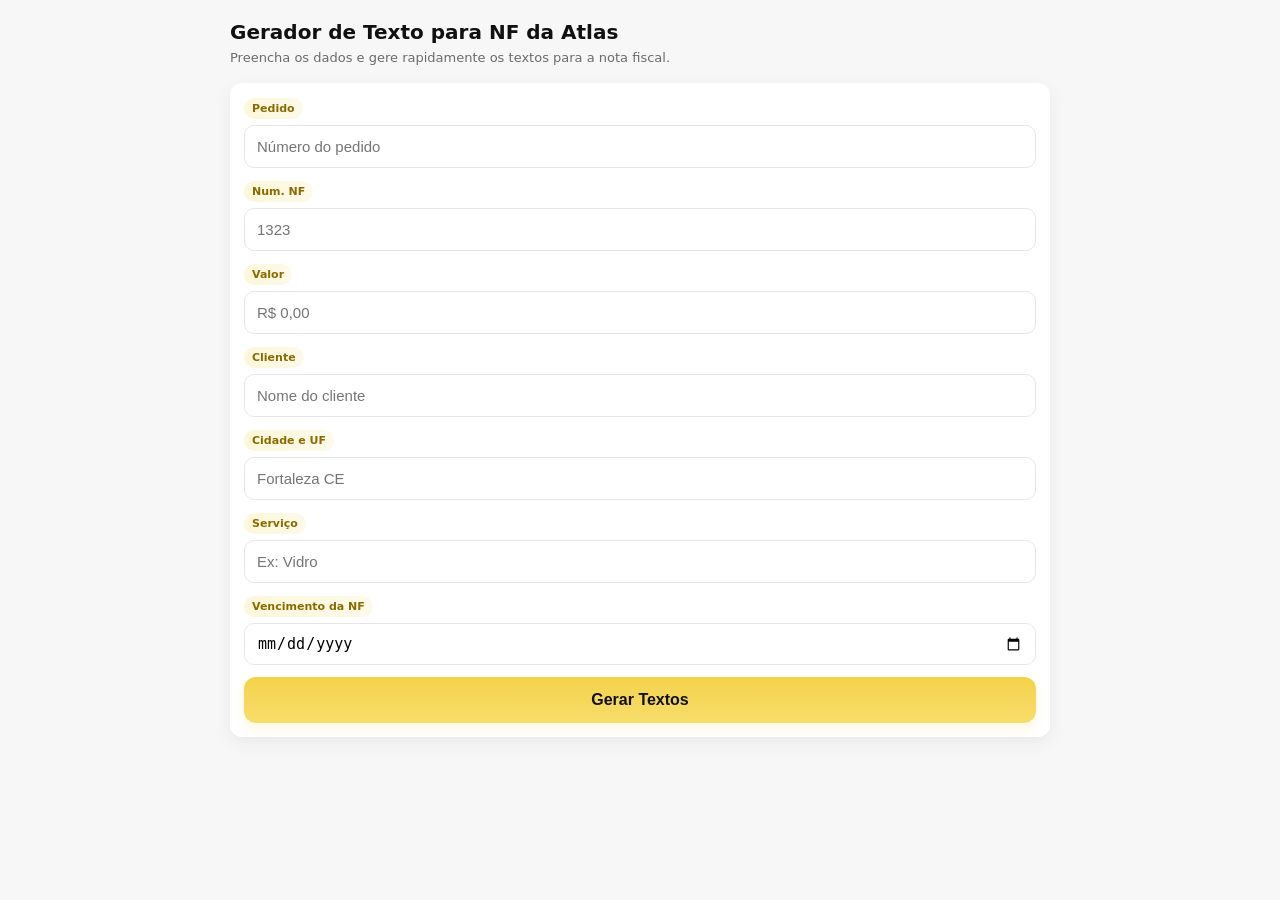
==== gerador-nf.html @ c77c465f "Add new HTML files for NF text generator with updated styles and functionality" ====
<!doctype html>
<html lang="pt-BR">
<head>
  <meta charset="utf-8" />
  <meta name="viewport" content="width=device-width,initial-scale=1" />
  <title>Gerador de Texto para NF da Atlas</title>
  <!-- HTML -->
  <style>
    /* CSS - Mobile first, clean and modern */
    :root{
      --bg:#f7f7f8;
      --card:#ffffff;
      --muted:#6b6b6b;
      --accent:#f7dd6b;
      --accent-strong:#f4d24b;
      --radius:12px;
      --shadow: 0 6px 18px rgba(21,21,21,0.06);
      --glass: rgba(255,255,255,0.6);
      --mono: 'Courier New', ui-monospace, SFMono-Regular, Menlo, Monaco, monospace;
    }
    html,body{height:100%;}
    body{
      margin:0;
      font-family: Inter, system-ui, -apple-system, "Segoe UI", Roboto, "Helvetica Neue", Arial;
      background:var(--bg);
      color:#111;
      -webkit-font-smoothing:antialiased;
      -moz-osx-font-smoothing:grayscale;
      padding:20px;
      box-sizing:border-box;
    }

    .container{
      max-width:820px;
      margin:0 auto;
    }

    header{
      margin-bottom:18px;
    }
    h1{
      font-size:20px;
      margin:0 0 6px 0;
      font-weight:600;
    }
    p.lead{
      margin:0;
      color:var(--muted);
      font-size:13px;
    }

    form.card{
      background:var(--card);
      border-radius:var(--radius);
      box-shadow:var(--shadow);
      padding:14px;
      display:grid;
      gap:12px;
    }

    .row{
      display:flex;
      gap:10px;
    }
    .col{flex:1;}

    label{
      display:block;
      font-size:12px;
      margin-bottom:6px;
      font-weight:600;
    }
    .label-accent{
      display:inline-block;
      background:linear-gradient(90deg, rgba(247,221,107,0.25), rgba(244,210,75,0.12));
      padding:4px 8px;
      border-radius:999px;
      color:#8a6b00;
      font-weight:700;
      font-size:11px;
    }

    input[type="text"], input[type="date"], textarea{
      width:100%;
      padding:12px 12px;
      border-radius:10px;
      border:1px solid #e6e6e9;
      font-size:15px;
      box-sizing:border-box;
      background:transparent;
    }

    input[type="date"]{padding-top:10px;padding-bottom:10px}

    .large-btn{
      display:inline-block;
      width:100%;
      padding:14px 16px;
      border-radius:12px;
      border:0;
      background:linear-gradient(180deg,var(--accent-strong),var(--accent));
      color:#111;
      font-weight:700;
      font-size:16px;
      box-shadow:0 6px 14px rgba(244,210,75,0.18);
      cursor:pointer;
    }

    .resultado-container{
      margin-top:16px;
      display:grid;
      gap:12px;
    }

    .card-result{
      background:var(--card);
      border-radius:12px;
      box-shadow:var(--shadow);
      overflow:hidden;
      opacity:0;
      transform:translateY(8px);
      transition:all 320ms cubic-bezier(.18,.9,.32,1);
    }
    .card-result.show{
      opacity:1;
      transform:none;
    }

    .card-header{
      display:flex;
      align-items:center;
      justify-content:space-between;
      padding:10px 12px;
      border-bottom:1px solid #f1f1f2;
      background:linear-gradient(180deg, rgba(255,255,255,0.6), rgba(255,255,255,0.4));
    }
    .card-title{font-weight:700;font-size:13px;color:#222}
    .copy-group{display:flex;align-items:center;gap:10px}

    .copy-btn{
      background:transparent;
      border:0;
      padding:8px 10px;
      border-radius:8px;
      display:inline-flex;
      align-items:center;
      gap:8px;
      cursor:pointer;
      color:#444;
    }
    .copy-btn .feedback{
      font-size:12px;
      color:green;
      font-weight:700;
      display:none;
    }
    .copy-btn.copied{color:green}
    .copy-btn.copied .feedback{display:inline-block}

    .code-area{
      padding:12px;
    }
    textarea.snippet{
      width:100%;
      min-height:80px;
      resize:vertical;
      font-family:var(--mono);
      font-size:14px;
      line-height:1.45;
      background:#fbfbfc;
      border-radius:8px;
      border:1px solid #eee;
      padding:12px;
      color:#111;
    }
    textarea.snippet[readonly]{
      background:linear-gradient(180deg,#fbfbfc,#ffffff);
    }

    .hint{font-size:13px;color:var(--muted)}

    @media(min-width:720px){
      .row.two{display:flex}
      .row.two > *{flex:1}
    }

    .invalid{outline:2px solid rgba(255,80,80,0.12);box-shadow:0 6px 18px rgba(255,80,80,0.05)}

    .copied-flash{
      position:fixed;right:18px;bottom:18px;background:linear-gradient(180deg,#dff8e0,#bff0c8);padding:10px 14px;border-radius:10px;box-shadow:0 6px 24px rgba(12,56,24,0.08);font-weight:700;color:#0a5a1a;font-size:13px;display:none}
    .copied-flash.show{display:block}

  </style>
</head>
<body>
  <div class="container">
    <header>
      <h1>Gerador de Texto para NF da Atlas</h1>
      <p class="lead">Preencha os dados e gere rapidamente os textos para a nota fiscal.</p>
    </header>

    <form id="nf-form" class="card" onsubmit="return false;">
      <div>
        <label class="label-accent">Pedido</label>
        <input id="pedido" type="text" placeholder="Número do pedido" autocomplete="off" />
      </div>

      <div>
        <label class="label-accent">Num. NF</label>
        <input id="num_nf" type="text" inputmode="numeric" placeholder="1323" autocomplete="off" />
      </div>

      <div>
        <label class="label-accent">Valor</label>
        <input id="valor" type="text" inputmode="numeric" placeholder="R$ 0,00" />
      </div>

      <div>
        <label class="label-accent">Cliente</label>
        <input id="cliente" type="text" placeholder="Nome do cliente" autocomplete="off" />
      </div>

      <div>
        <label class="label-accent">Cidade e UF</label>
        <input id="cidadeuf" list="cidades" type="text" placeholder="Fortaleza CE" autocomplete="off" />
        <datalist id="cidades">
          <!-- Prioritizadas -->
          <option value="Fortaleza CE">
          <option value="Teresina PI">
          <option value="São Luís MA">
          <!-- Capitais e cidades principais do Brasil -->
          <option value="Rio Branco AC">
          <option value="Maceió AL">
          <option value="Macapá AP">
          <option value="Manaus AM">
          <option value="Salvador BA">
          <option value="Vitória ES">
          <option value="Goiânia GO">
          <option value="Cuiabá MT">
          <option value="Campo Grande MS">
          <option value="Belo Horizonte MG">
          <option value="Belém PA">
          <option value="João Pessoa PB">
          <option value="Curitiba PR">
          <option value="Recife PE">
          <option value="Rio de Janeiro RJ">
          <option value="Natal RN">
          <option value="Porto Alegre RS">
          <option value="Boa Vista RR">
          <option value="Florianópolis SC">
          <option value="São Paulo SP">
          <option value="Aracaju SE">
          <option value="Palmas TO">
          <option value="Brasília DF">
          <option value="Porto Velho RO">
        </datalist>
      </div>

      <div>
        <label class="label-accent">Serviço</label>
        <input id="servico" type="text" placeholder="Ex: Vidro" autocomplete="off" />
      </div>

      <div>
        <label class="label-accent">Vencimento da NF</label>
        <input id="vencimento" type="date" />
      </div>

      <div>
        <button id="gerar" class="large-btn" type="button">Gerar Textos</button>
      </div>

      <div id="msg" class="hint" aria-live="polite" style="display:none;margin-top:6px;color:#b00020"></div>
    </form>

    <div class="resultado-container" id="resultados" aria-live="polite"></div>

    <div id="copiedFlash" class="copied-flash">Copiado!</div>
  </div>

  <script>
    // JS - helper functions and behavior

    // Format input as BRL while typing (shows R$ 0.000,00)
    const valorEl = document.getElementById('valor');
    function formatCurrencyBRL(value){
      if (value === '' || value == null) return '';
      const onlyNums = value.toString().replace(/[^0-9]/g,'');
      const intVal = parseInt(onlyNums || '0',10);
      const cents = intVal / 100;
      return cents.toLocaleString('pt-BR', { minimumFractionDigits:2, maximumFractionDigits:2 });
    }

    function displayBRLWithSymbol(value){
      if(value===''||value==null) return '';
      return 'R$ ' + formatCurrencyBRL(value);
    }

    function setCaretEnd(el){
      try{ el.selectionStart = el.selectionEnd = el.value.length; }catch(e){}
    }

    valorEl.addEventListener('input', e=>{
      const cleaned = e.target.value.replace(/[^0-9]/g,'');
      // keep up to large numbers
      const number = cleaned.replace(/^0+/, '');
      const formatted = displayBRLWithSymbol(number);
      e.target.value = formatted;
      setCaretEnd(e.target);
    });

    // on blur ensure at least R$ 0,00
    valorEl.addEventListener('blur', e=>{
      const cleaned = e.target.value.replace(/[^0-9]/g,'');
      if(!cleaned) e.target.value = '';
      else e.target.value = displayBRLWithSymbol(cleaned);
    });

    // Utility to get numeric value without R$
    function getNumericValor(){
      const v = valorEl.value.replace(/[^0-9]/g,'');
      if(!v) return null;
      const n = parseInt(v,10)/100;
      // format without currency symbol but with pt-BR formatting
      return n.toLocaleString('pt-BR', {minimumFractionDigits:2, maximumFractionDigits:2});
    }

    // Date format YYYY-MM-DD -> DD/MM/AAAA
    function formatDateBR(dateStr){
      if(!dateStr) return '';
      const parts = dateStr.split('-');
      if(parts.length!==3) return dateStr;
      return `${parts[2]}/${parts[1]}/${parts[0]}`;
    }

    const form = document.getElementById('nf-form');
    const btnGerar = document.getElementById('gerar');
    const resultados = document.getElementById('resultados');
    const msg = document.getElementById('msg');
    const copiedFlash = document.getElementById('copiedFlash');

    function validateFields(data){
      const fields = ['pedido','num_nf','valor','cliente','cidadeuf','servico','vencimento'];
      let ok = true;
      fields.forEach(id=>{
        const el = document.getElementById(id);
        el.classList.remove('invalid');
        if(!data[id]){
          ok = false;
          el.classList.add('invalid');
        }
      });
      return ok;
    }

    function makeCard(title, text, index){
      const card = document.createElement('div');
      card.className = 'card-result';

      const header = document.createElement('div');
      header.className = 'card-header';
      const t = document.createElement('div'); t.className='card-title'; t.textContent = title;

      const copyGroup = document.createElement('div'); copyGroup.className='copy-group';
      const btn = document.createElement('button'); btn.className='copy-btn'; btn.type='button';
      btn.innerHTML = `<svg width="18" height="18" viewBox="0 0 24 24" fill="none" xmlns="http://www.w3.org/2000/svg"><path d="M9 9H5a2 2 0 0 0-2 2v8a2 2 0 0 0 2 2h8a2 2 0 0 0 2-2v-4" stroke="currentColor" stroke-width="1.6" stroke-linecap="round" stroke-linejoin="round"></path><rect x="9" y="3" width="11" height="11" rx="2" stroke="currentColor" stroke-width="1.6" stroke-linecap="round" stroke-linejoin="round"></rect></svg><span class="feedback">Copiado!</span>`;

      copyGroup.appendChild(btn);
      header.appendChild(t);
      header.appendChild(copyGroup);

      const codeArea = document.createElement('div'); codeArea.className='code-area';
      const ta = document.createElement('textarea');
      ta.className='snippet';
      ta.readOnly = true;
      ta.value = text;

      // allow editing when user clicks/focuses the textarea
      ta.addEventListener('focus', ()=>{ ta.readOnly = false; ta.classList.add('editing'); });
      ta.addEventListener('blur', ()=>{ /* keep edited content */ });

      // copy behavior
      btn.addEventListener('click', async ()=>{
        try{
          await navigator.clipboard.writeText(ta.value);
          // feedback
          btn.classList.add('copied');
          const fb = btn.querySelector('.feedback'); if(fb) fb.style.display='inline-block';
          copiedFlash.classList.add('show');
          setTimeout(()=>{ btn.classList.remove('copied'); if(fb) fb.style.display='none'; copiedFlash.classList.remove('show'); }, 1800);
        }catch(err){
          alert('Não foi possível copiar automaticamente. Selecione e copie manualmente.');
        }
      });

      codeArea.appendChild(ta);
      card.appendChild(header);
      card.appendChild(codeArea);

      return card;
    }

    function generateTexts(data){
      // TEXT 1
      const t1 = `Pedido: ${data.pedido} Valor: ${data.valor} - ${data.cliente} - ${data.cidadeuf} - ${data.servico} - Vencimento da nota fiscal - ${data.vencimento}`;
      // TEXT 2
      const clienteUp = data.cliente.toUpperCase();
      const servicoUp = data.servico.toUpperCase();
      const t2 = `NF ${data.num_nf} ${clienteUp} - ${servicoUp} - PEDIDO ${data.pedido}`;
      // TEXT 3
      const t3 = `PAGAMENTO DA NF ${data.num_nf} ${clienteUp} - ${servicoUp} - PEDIDO ${data.pedido}`;
      return [t1,t2,t3];
    }

    btnGerar.addEventListener('click', ()=>{
      msg.style.display='none';
      const pedido = document.getElementById('pedido').value.trim();
      const num_nf = document.getElementById('num_nf').value.trim();
      const valorFmt = getNumericValor();
      const cliente = document.getElementById('cliente').value.trim();
      const cidadeuf = document.getElementById('cidadeuf').value.trim();
      const servico = document.getElementById('servico').value.trim();
      const venc = document.getElementById('vencimento').value;
      const vencFmt = formatDateBR(venc);

      const data = {pedido, num_nf, valor: valorFmt, cliente, cidadeuf, servico, vencimento: vencFmt};

      if(!validateFields({pedido, num_nf, valor:valorFmt, cliente, cidadeuf, servico, vencimento:venc})){
        msg.style.display='block';
        msg.textContent = 'Por favor, preencha todos os campos.';
        return;
      }

      // clear previous results
      resultados.innerHTML='';

      const textos = generateTexts(data);
      const titles = ['Colar na NF','Para colar no nome do arquivo da NF','Para colar no e-mail'];

      textos.forEach((txt,i)=>{
        const card = makeCard(titles[i], txt, i+1);
        resultados.appendChild(card);
        // small delay to trigger animation
        setTimeout(()=> card.classList.add('show'), 20 + i*80);
      });

      // focus first textarea for quick copy/edit
      setTimeout(()=>{
        const firstTa = resultados.querySelector('textarea');
        if(firstTa) firstTa.focus();
      }, 380);

    });

    // small accessibility: pressing Enter on any field triggers generate
    ['pedido','num_nf','valor','cliente','cidadeuf','servico','vencimento'].forEach(id=>{
      const el = document.getElementById(id);
      el.addEventListener('keydown', (e)=>{
        if(e.key === 'Enter'){
          e.preventDefault(); btnGerar.click();
        }
      });
    });

  </script>
</body>
</html>
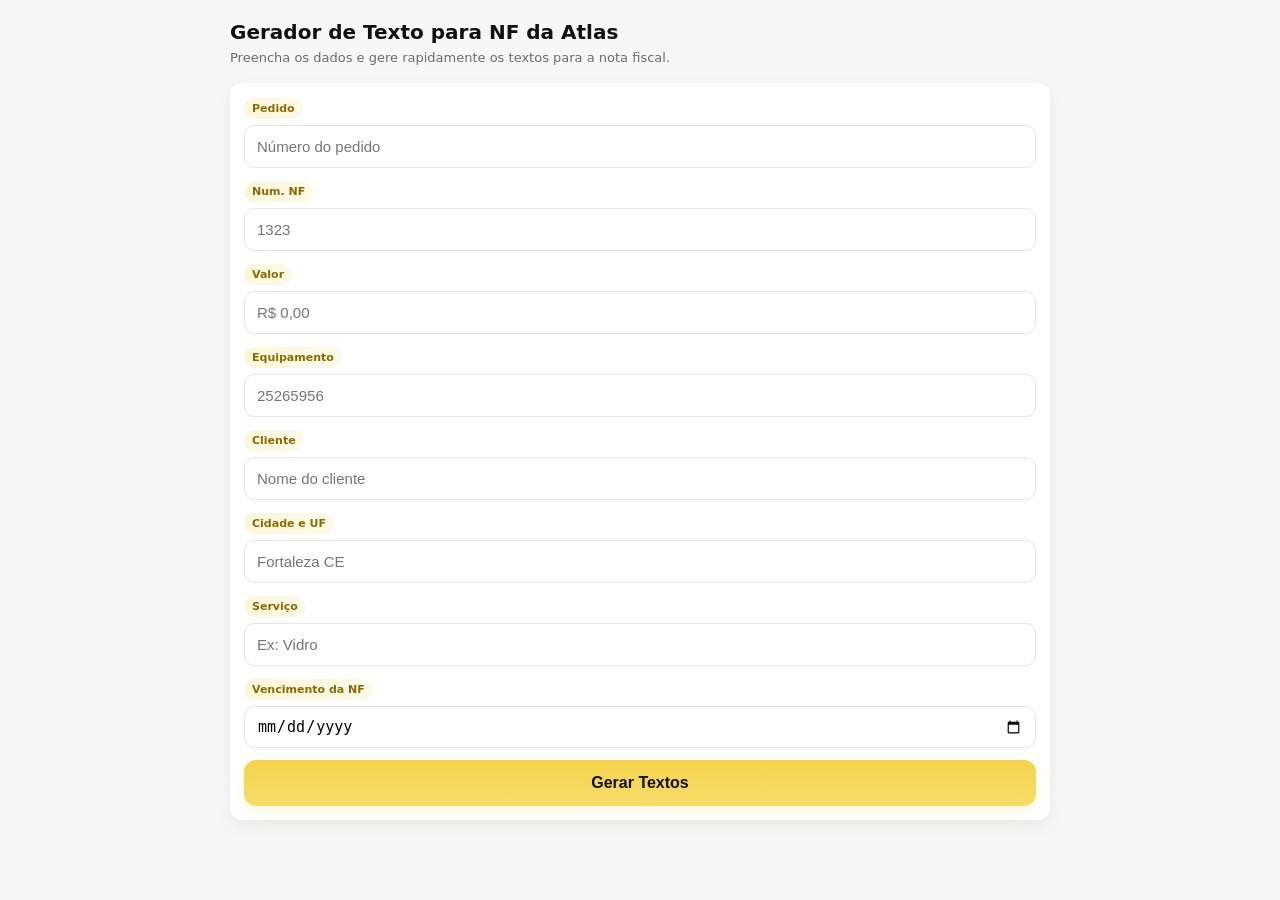
==== commit 3b0e39a0: "Add equipment input field and update related text generation in NF form" ====
--- a/gerador-nf.html
+++ b/gerador-nf.html
@@ -213,6 +213,11 @@
       <div>
         <label class="label-accent">Valor</label>
         <input id="valor" type="text" inputmode="numeric" placeholder="R$ 0,00" />
+      </div>
+
+      <div>
+        <label class="label-accent">Equipamento</label>
+        <input id="equipamento" type="text" placeholder="25265956" autocomplete="off" />
       </div>
 
       <div>
@@ -340,7 +345,7 @@
     const copiedFlash = document.getElementById('copiedFlash');
 
     function validateFields(data){
-      const fields = ['pedido','num_nf','valor','cliente','cidadeuf','servico','vencimento'];
+      const fields = ['pedido','num_nf','valor','equipamento','cliente','cidadeuf','servico','vencimento'];
       let ok = true;
       fields.forEach(id=>{
         const el = document.getElementById(id);
@@ -402,13 +407,13 @@
 
     function generateTexts(data){
       // TEXT 1
-      const t1 = `Pedido: ${data.pedido} Valor: ${data.valor} - ${data.cliente} - ${data.cidadeuf} - ${data.servico} - Vencimento da nota fiscal - ${data.vencimento}`;
+      const t1 = `Pedido: ${data.pedido} Valor: ${data.valor} - Equipamento: ${data.equipamento} - ${data.cliente} - ${data.cidadeuf} - ${data.servico} - Vencimento da nota fiscal - ${data.vencimento}`;
       // TEXT 2
       const clienteUp = data.cliente.toUpperCase();
       const servicoUp = data.servico.toUpperCase();
-      const t2 = `NF ${data.num_nf} ${clienteUp} - ${servicoUp} - PEDIDO ${data.pedido}`;
+      const t2 = `NF ${data.num_nf} EQUIPAMENTO ${data.equipamento} - ${clienteUp} - ${servicoUp} - PEDIDO ${data.pedido}.pdf`;
       // TEXT 3
-      const t3 = `PAGAMENTO DA NF ${data.num_nf} ${clienteUp} - ${servicoUp} - PEDIDO ${data.pedido}`;
+      const t3 = `PAGAMENTO DA NF ${data.num_nf} EQUIPAMENTO: ${data.equipamento} - ${clienteUp} - ${servicoUp} - PEDIDO ${data.pedido}`;
       return [t1,t2,t3];
     }
 
@@ -417,15 +422,16 @@
       const pedido = document.getElementById('pedido').value.trim();
       const num_nf = document.getElementById('num_nf').value.trim();
       const valorFmt = getNumericValor();
+      const equipamento = document.getElementById('equipamento').value.trim();
       const cliente = document.getElementById('cliente').value.trim();
       const cidadeuf = document.getElementById('cidadeuf').value.trim();
       const servico = document.getElementById('servico').value.trim();
       const venc = document.getElementById('vencimento').value;
       const vencFmt = formatDateBR(venc);
 
-      const data = {pedido, num_nf, valor: valorFmt, cliente, cidadeuf, servico, vencimento: vencFmt};
-
-      if(!validateFields({pedido, num_nf, valor:valorFmt, cliente, cidadeuf, servico, vencimento:venc})){
+      const data = {pedido, num_nf, valor: valorFmt, equipamento, cliente, cidadeuf, servico, vencimento: vencFmt};
+
+      if(!validateFields({pedido, num_nf, valor:valorFmt, equipamento, cliente, cidadeuf, servico, vencimento:venc})){
         msg.style.display='block';
         msg.textContent = 'Por favor, preencha todos os campos.';
         return;
@@ -453,7 +459,7 @@
     });
 
     // small accessibility: pressing Enter on any field triggers generate
-    ['pedido','num_nf','valor','cliente','cidadeuf','servico','vencimento'].forEach(id=>{
+    ['pedido','num_nf','valor','equipamento','cliente','cidadeuf','servico','vencimento'].forEach(id=>{
       const el = document.getElementById(id);
       el.addEventListener('keydown', (e)=>{
         if(e.key === 'Enter'){
@@ -464,4 +470,4 @@
 
   </script>
 </body>
-</html>+</html>
